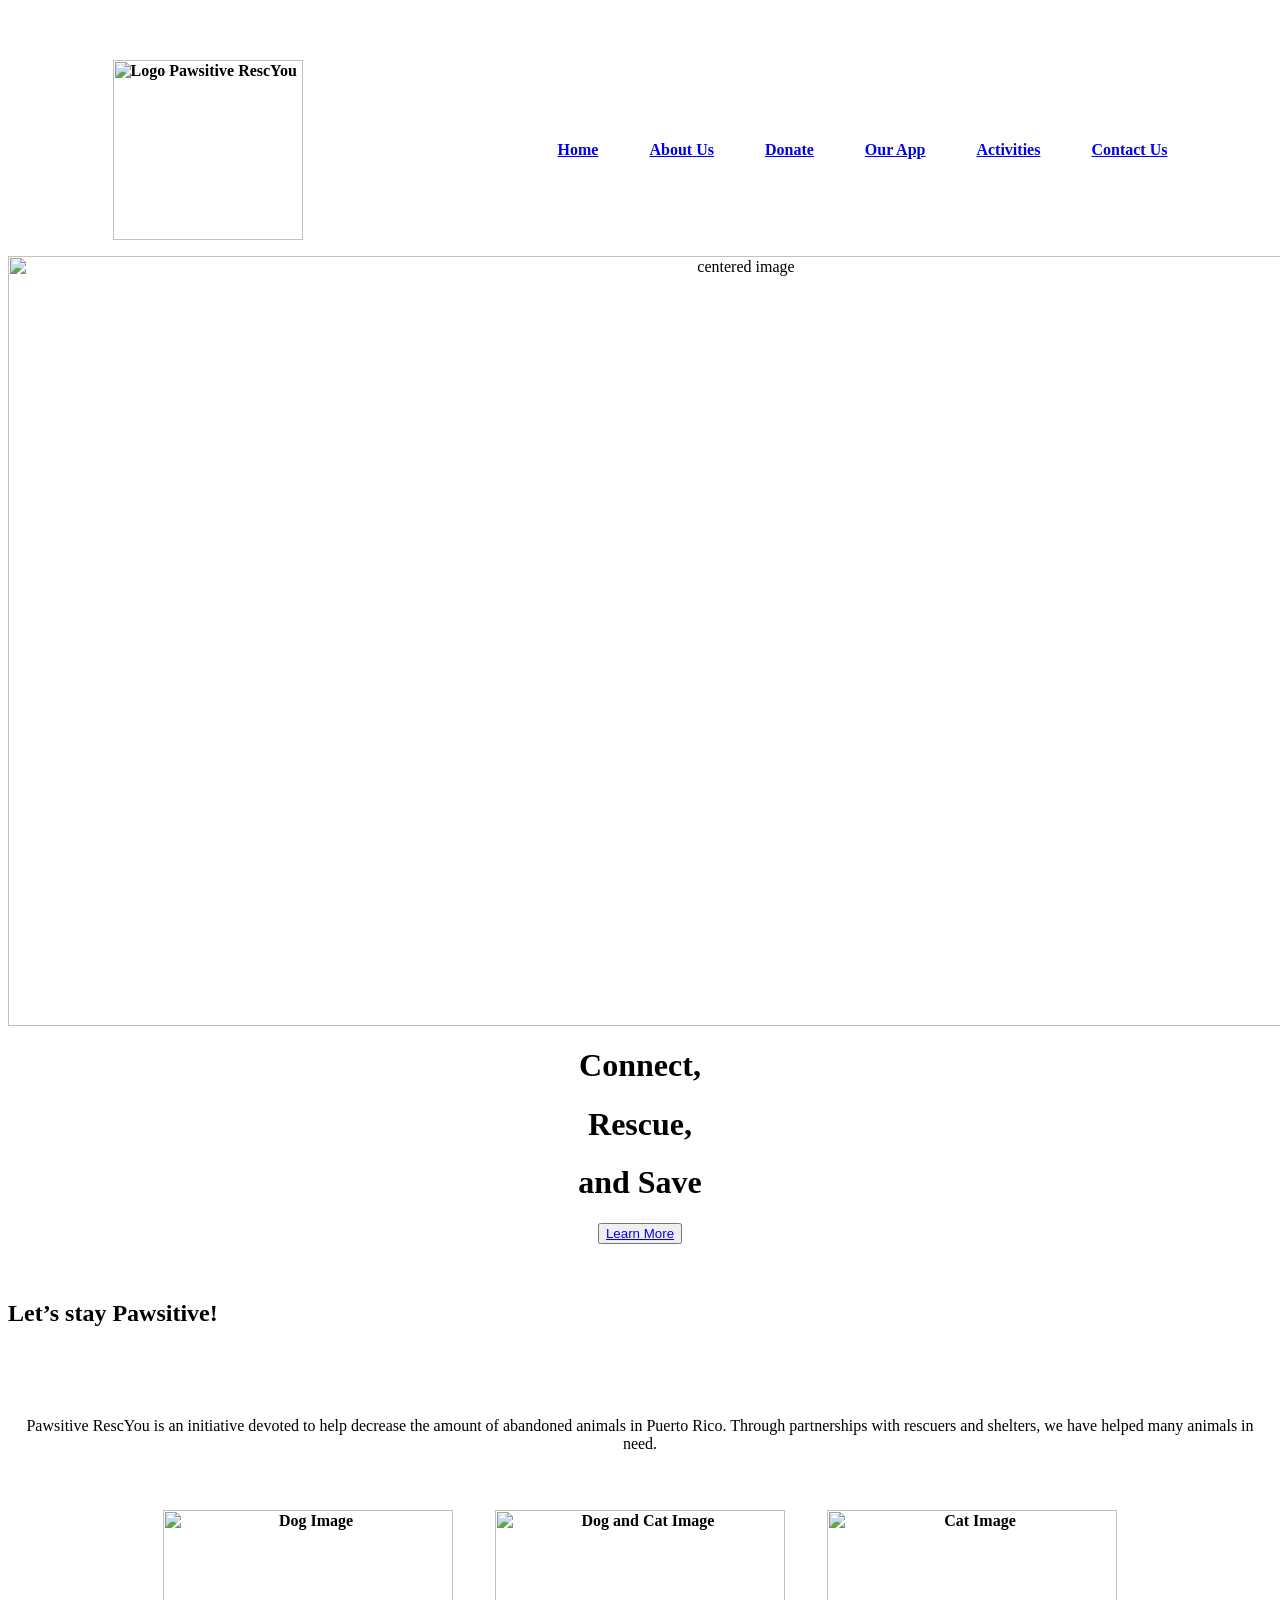
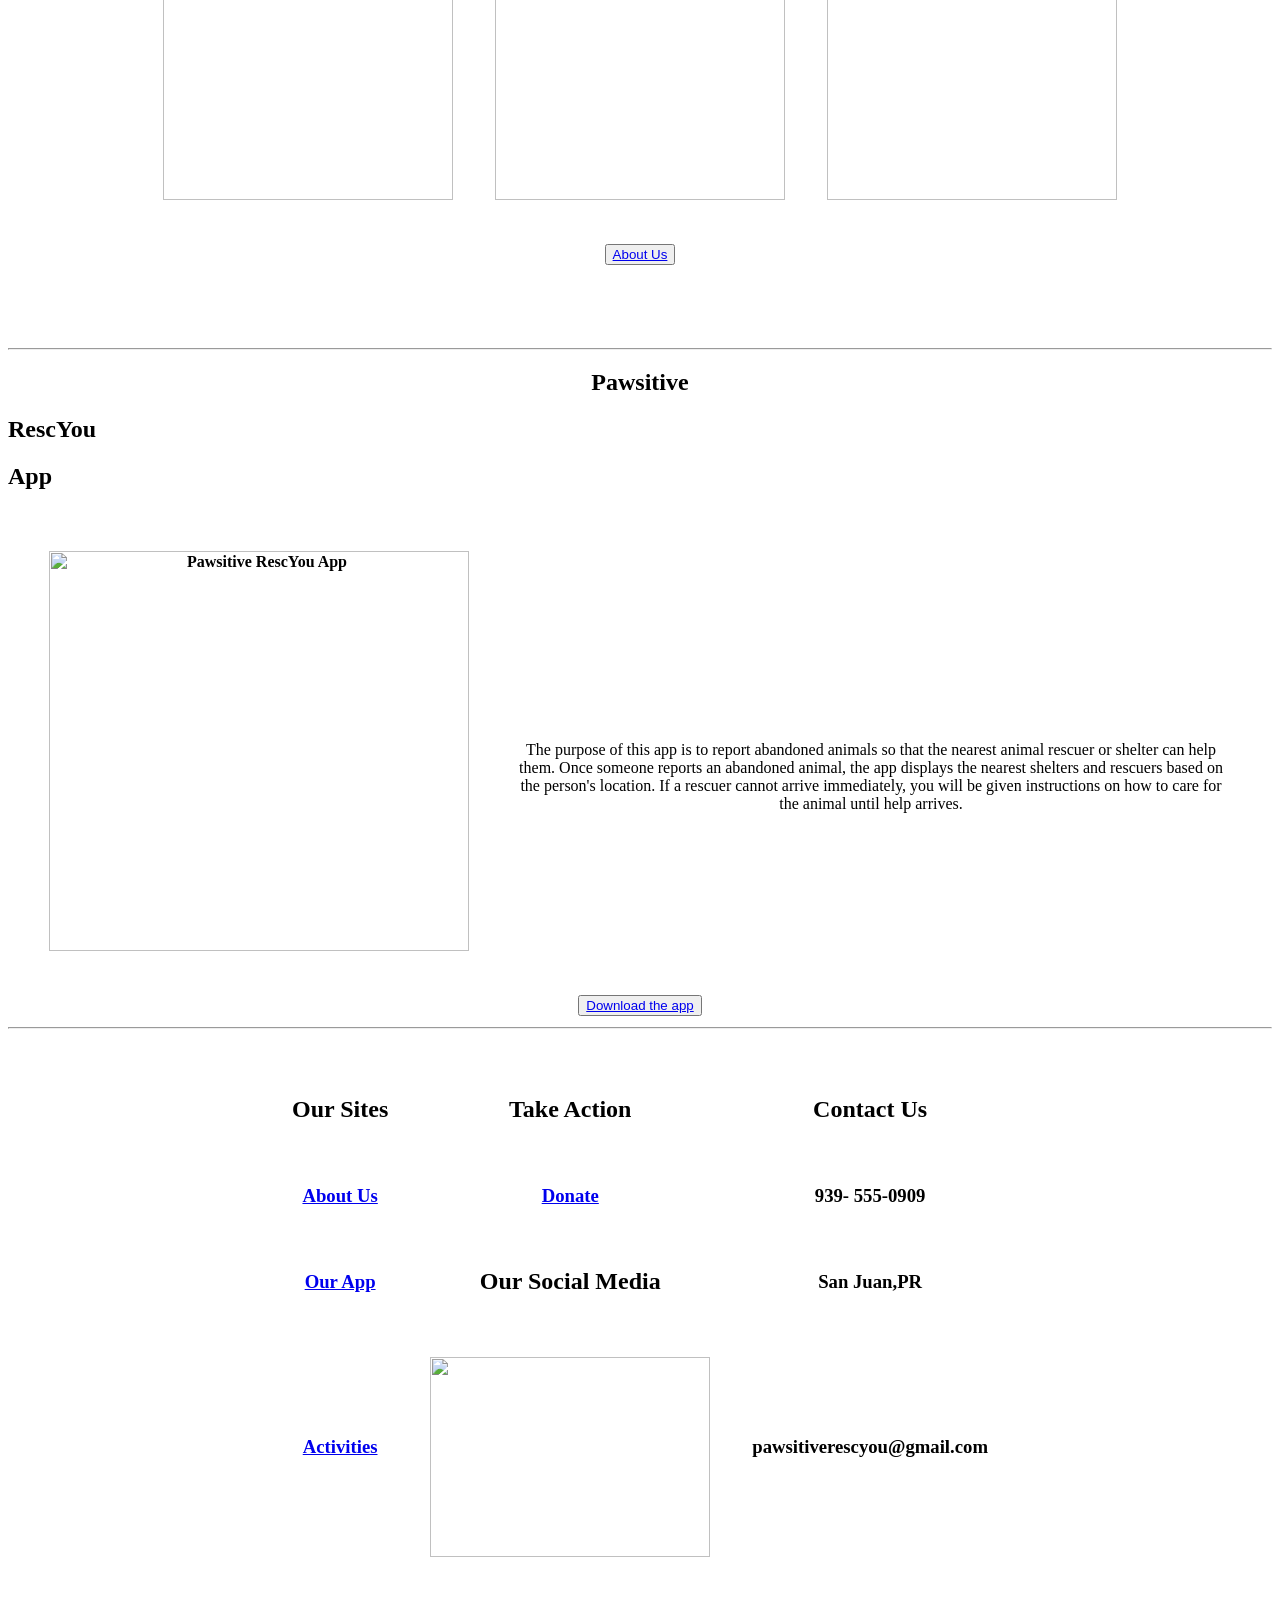
==== index.html @ 74bc8e4b "Rename Pawsitive RescYou/Home.html to index.html" ====
<html>
<head>
<title> Pawsitive RescYou </title>
<link type = "text/CSS" rel = "stylesheet" href = "estiloPawsitive.css" >
</head>
<body>
<br>
<br>

<table id= "navigationbar" align= "center" cellspacing = "15">
<tr>
<!--La barra de navegación -->
<th align = "left" colspan = "20" style= "float: right" > <img src = "Logo PawsitiveRescyou.png" alt = "Logo Pawsitive RescYou" height= "180px" width= "190">
<th> </th>
<th> </th>
<th> </th>
<th> </th>
<th> </th>
<th> </th>
<th> </th>
<th> </th>
<th> </th>
<th> </th>
<th> </th>
<th> </th>
<th> </th>
<th> </th>

<th aligh ="center" colspan = "20">  <a href= "file:///C:/Users/Dianeris/OneDrive%20-%20Universidad%20Del%20Sagrado%20Corazon/Pawsitive%20RescYou/Home.html"> Home </a>  </th> 
<th> </th>
<th> </th>
<th aligh ="center" colspan = "20"> <a href="file:///C:/Users/Dianeris/OneDrive%20-%20Universidad%20Del%20Sagrado%20Corazon/Pawsitive%20RescYou/AboutUs.html"> About Us </a>  </th>
<th> </th>
<th> </th> 
<th aligh ="center" colspan = "20"> <a href="file:///C:/Users/Dianeris/OneDrive%20-%20Universidad%20Del%20Sagrado%20Corazon/Pawsitive%20RescYou/Donate.html"> Donate </a>  </th> 
<th> </th>
<th> </th>
<th aligh ="center" colspan = "20"> <a href= "file:///C:/Users/Dianeris/OneDrive%20-%20Universidad%20Del%20Sagrado%20Corazon/Pawsitive%20RescYou/OurApp.html" > Our App </a> </th>
<th> </th>
<th> </th>
<th aligh ="center" colspan = "20"> <a href= "file:///C:/Users/Dianeris/OneDrive%20-%20Universidad%20Del%20Sagrado%20Corazon/Pawsitive%20RescYou/Activities.html" > Activities </a> </th>
<th> </th>
<th> </th>
<th aligh ="center" colspan = "20"> <a href ="file:///C:/Users/Dianeris/OneDrive%20-%20Universidad%20Del%20Sagrado%20Corazon/Pawsitive%20RescYou/ContactUs.html" > Contact Us </a> </th>


</tr>
</table>

<!--La imagen del centro de la pagina  -->
<center class = "container" >
<img class = "imgOp" src="ImagenHome.jpg" alt="centered image" height="770px" width="1460px">
<h1 class = "seccionConnect" > Connect, </h1>
<h1 class ="seccionRescue" > Rescue, </h1>
<h1 class = "seccionSafe" > and Save </h1>

<button class = "buttonLearn" type="button"> <a href="file:///C:/Users/Dianeris/OneDrive%20-%20Universidad%20Del%20Sagrado%20Corazon/Pawsitive%20RescYou/AboutUs.html"> Learn More </a> </button>
</center>

<br>

<!--La segunda sección de la página web  -->

<br>
<h2 class= "seccionLetStay"> Let’s stay Pawsitive! </h2>
<br>
<br>
<br>
<p align = "center" > Pawsitive RescYou is an initiative devoted to help decrease the amount of abandoned animals in Puerto Rico. Through partnerships with rescuers and shelters, we have helped many animals in need. </p> 

<!--Las tres imágenes de los animales -->
<table  align= "center" cellspacing="40">
<tr>
<th align="center" colspan= "1"> <img src = "Dog.jpg" alt = "Dog Image" height= "290px" width= "290">
</th>
<th align="center" colspan="1"> <img src = "Dog and Cat.jpg" alt = "Dog and Cat Image" height= "290px" width= "290">
</th>
<th align="center" colspan="1"> <img src = "Cat.jpg" alt = "Cat Image" height= "290px" width= "290"> </th>
</tr>
</table>

<table align= "center">
<tr>
<th> <button class = "buttonAbout" type = "button" >  <a href="file:///C:/Users/Dianeris/OneDrive%20-%20Universidad%20Del%20Sagrado%20Corazon/Pawsitive%20RescYou/AboutUs.html"> About Us </a>  </button> </th>
</tr>
</table>


<br>
<br>
<br>
<br>

<hr>

<!--La tercera sección de la pagina en donde se presenta la aplicación Pawsitive RescYou -->
<h2 class= "tituloPawsitive" align = "center"> Pawsitive</h2>
<h2 class= "tituloRescYou" > RescYou </h2>
<h2 class = "tituloAPP" > App </h2>

<table align = center cellspacing = "40" >
<tr>
<th align="center" colspan="1"> <img src = "Pawsitive RescYou App.png" alt = "Pawsitive RescYou App" height= "400px" width= "420"> </th>

<td align = "center" >
<br>
<br>
<p class = "normal" >
The purpose of this app is to report abandoned animals so that the nearest animal rescuer or shelter can help them. Once someone reports an abandoned animal, the app displays the nearest shelters and rescuers based on the person's location. 
If a rescuer cannot arrive immediately, you will be given instructions on how to care for the animal until help arrives. 
</p> 
</td>
</th>
</tr>

<table align= "center">
<tr>
<th> <button class = "buttonAPP" type = "button" >  <a href="file:///C:/Users/Dianeris/OneDrive%20-%20Universidad%20Del%20Sagrado%20Corazon/Pawsitive%20RescYou/AboutUs.html"> Download the app </a>  </button> </th>
</tr>
</table>


<hr>

<!--El menú del final de la pagina  -->
<table align = "center" cellspacing = "40" >

<tr>
<th><h2>Our Sites</h2></th>
<th><h2>Take Action</h2></th>
<th><h2>Contact Us</h2></th>
</tr>

<tr align = "center" ><td><h3><a href="file:///C:/Users/Dianeris/OneDrive%20-%20Universidad%20Del%20Sagrado%20Corazon/Pawsitive%20RescYou/AboutUs.html"> About Us </a> </h3> </td> 
<td align = "center" > <h3> <a href="file:///C:/Users/Dianeris/OneDrive%20-%20Universidad%20Del%20Sagrado%20Corazon/Pawsitive%20RescYou/Donate.html"> Donate </a> </h3> </td> 
<br>
<td align = "center" ><h3> 939- 555-0909 </h3></td>


<tr align = "center" ><td><h3> <a href= "file:///C:/Users/Dianeris/OneDrive%20-%20Universidad%20Del%20Sagrado%20Corazon/Pawsitive%20RescYou/OurApp.html" > Our App </a> </h3> </td>
<td align = "center" ><h2> Our Social Media</h2> </td>
<td align = "center" ><h3> San Juan,PR</h3></td>

<tr align = "center" ><td><h3><a href= "file:///C:/Users/Dianeris/OneDrive%20-%20Universidad%20Del%20Sagrado%20Corazon/Pawsitive%20RescYou/Activities.html" > Activities </a> </h3></td>
<td align = "center"> <img src = "LogosRedes.png" height = "200px" width = "280" > </td>
<td align = "center" ><h3>pawsitiverescyou@gmail.com</h3></td>

</tr>
</table>

</body>
</html>
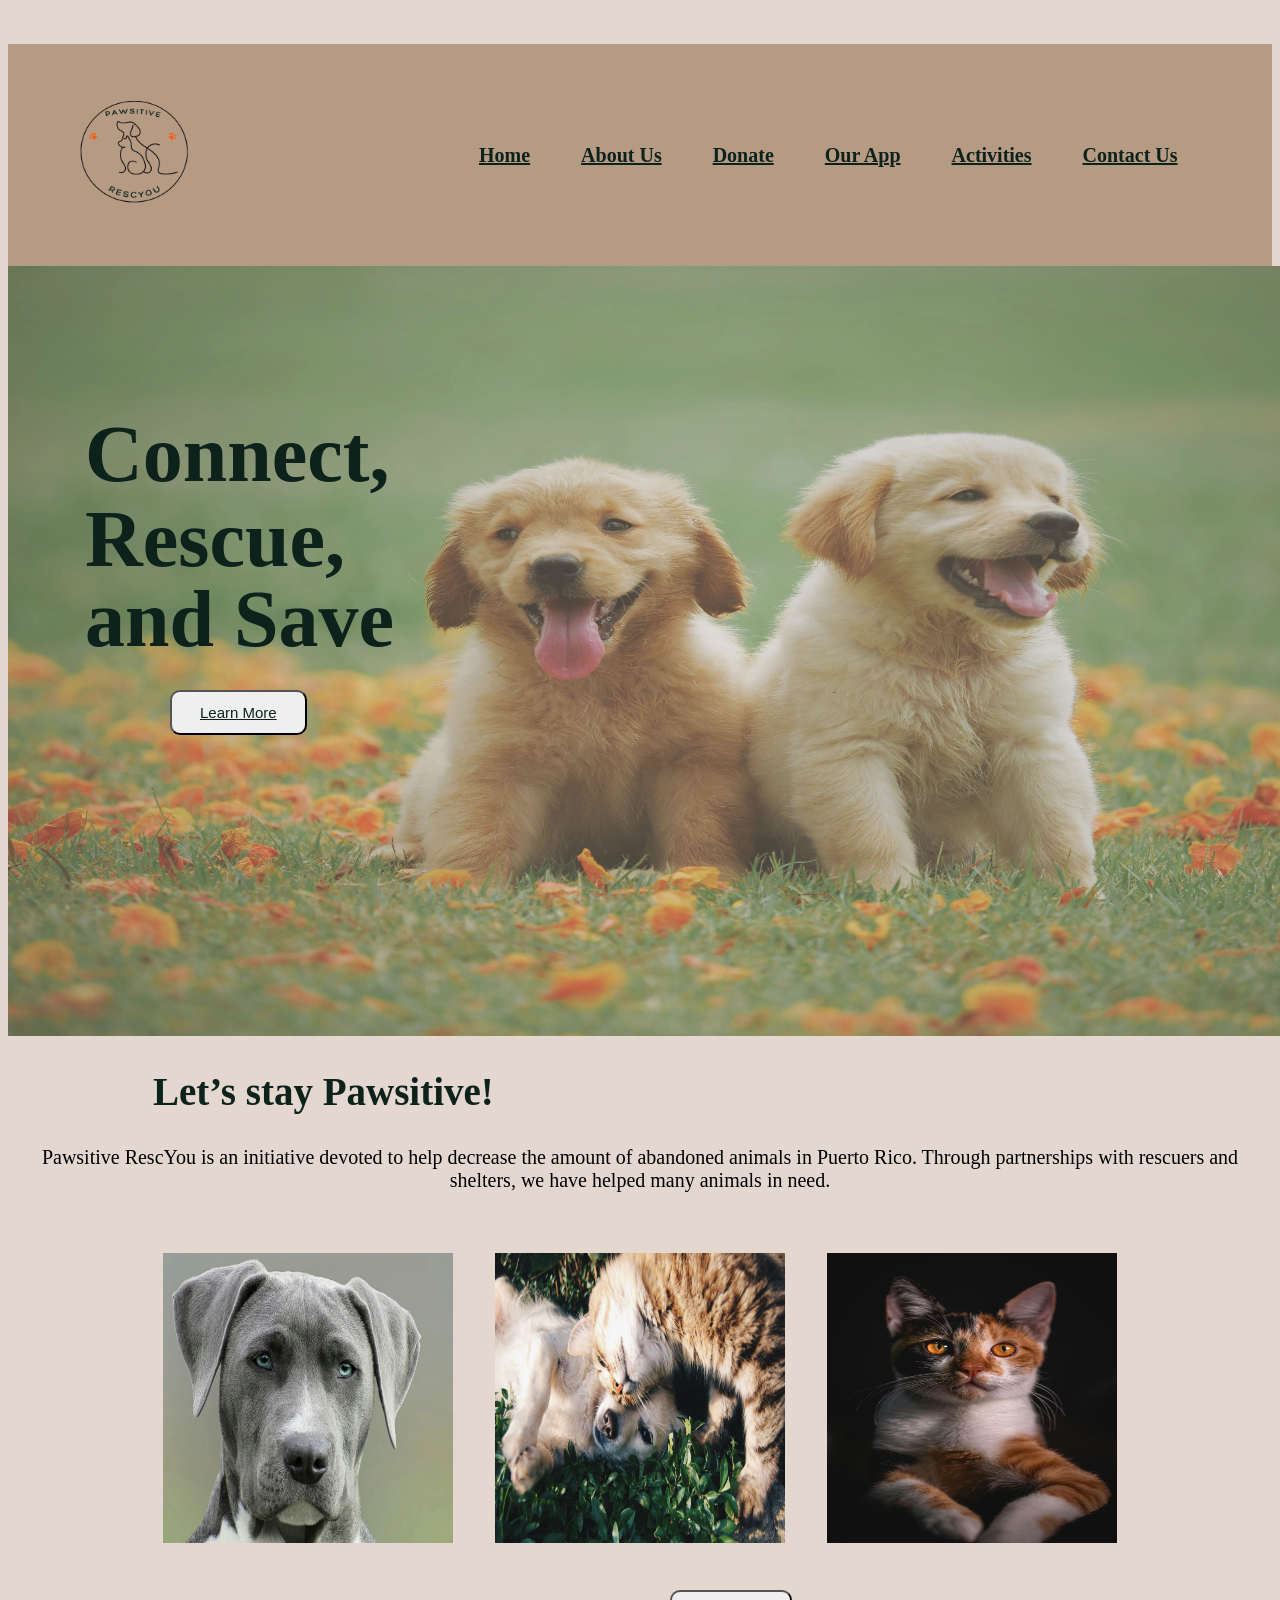
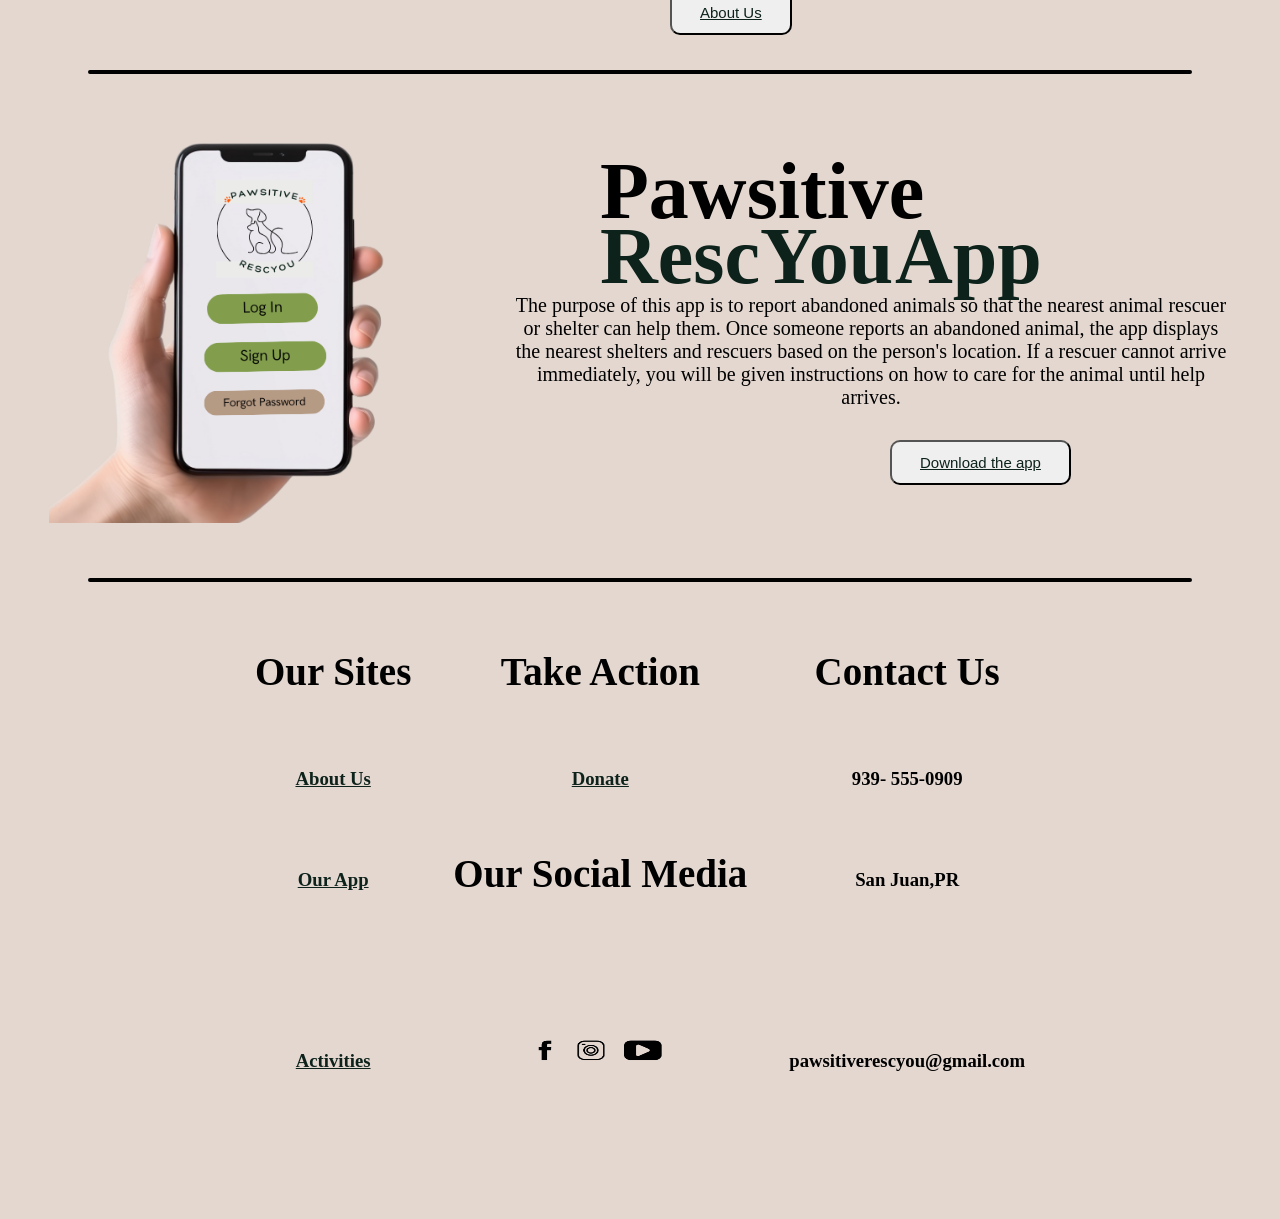
==== commit 91cb50e2: "Añadí nuevamente los archivos debido a un error en el proceso de commit." ====
--- a/index.html
+++ b/index.html
@@ -149,4 +149,4 @@
 </table>
 
 </body>
-</html>
+</html>
--- a/estiloPawsitive.css
+++ b/estiloPawsitive.css
@@ -0,0 +1,169 @@
+/* El color de fondo y la letra que se presentará en la página */
+
+body {
+	font-family:Calibri; background-color: #E3D7D0;
+}
+
+/* El tamaño que establecí para el heading H1.*/	
+
+h1 {
+	font-size: 50px
+}
+
+/* El tamaño que establecí para el heading H2.*/
+
+h2 {
+	font-size: 39px
+}
+
+/* El texto de la tabla se colocará en el centro.*/
+
+table {
+	text-align: center
+}
+		
+/*Representa el color que será colocado en los vinculo. */
+	
+a {
+	color: #0D221B
+}
+
+/* La letra y el tamaño de la letra establecida para los párrafos*/	
+p { 
+	font-size: 20px
+}
+
+/* Requisitos para la barra de navegación.*/
+
+#navigationbar {
+	font-size:20px;
+	display: block;
+	background-color: #B59A84;
+	padding: 5px 10px;
+}
+
+/* Función para las tablas que tiene la letra y tamaño y se tiene que aplicar individualmente a la tabla. */
+#mitabla{
+	font-family:calibri;
+	font-size: 20px
+}
+
+.imgOp {
+	opacity: 0.8
+}
+
+/* Función de la palabra Connect que se encuentra al frente de la imagen del centro de la página.*/
+
+.seccionConnect {
+	position:absolute;
+	top:355px;
+	left:85px;
+	color:  #0D221B;
+	font-size: 80px;
+}
+
+/* Función de la palabra Rescue que se encuentra al frente de la imagen del centro de la página. */
+
+.seccionRescue {
+	position:absolute;
+	top: 440px;
+	left:85px;
+	color: #0D221B;
+	font-size: 80px;
+}
+
+/* Función de la palabra Safe que se encuentra al frente de la imagen del centro de la página. */
+
+.seccionSafe {
+	position:absolute;
+	top: 520px;
+	left:85px;
+	color: #0D221B;
+	font-size: 80px
+}
+
+/* Clase de botón Learn More*/
+
+.buttonLearn {
+	position:absolute;
+	top: 690px;
+	left:170px;
+	border-radius: 10px;
+	padding: 12px 28px;
+	color: #0D221B;
+	font-size: 15px
+}
+/*Coloca el texto Lets Stay Positive en la parte derecha de la página.*/
+
+.seccionLetStay {
+	position:absolute;
+	top: 1025px;
+	left:125px;
+	border: 10px;
+	padding: 12px 28px;
+	color: #0D221B;
+	font-size: 39px
+}
+
+/* Clase de botón About Us */
+
+.buttonAbout {
+	position:absolute;
+	top: 1590px;
+	left:670px;
+	border-radius: 10px;
+	padding: 12px 28px;
+	color: #0D221B;
+	font-size: 15px
+}
+
+/* Clase hr que hace mas grande la linea negra */
+
+hr {
+	border: 2px solid black;
+	width: 1100px;
+	border-radius: 10px;
+}
+
+/* Titulo de Pawsitive RescYou App */
+.tituloPawsitive {
+	position:absolute;
+	top: 1680px;
+	left:600px;
+	border: 20px;
+	font-size:80px;
+}
+
+/* Titulo de Pawsitive RescYou App */
+.tituloRescYou {
+	position:absolute;
+	top:1745px;
+	left:600px;
+	color:  #0D221B;
+	font-size: 80px;
+}
+
+/* Titulo de Pawsitive RescYou App */
+.tituloAPP {
+	position:absolute;
+	top:1745px;
+	left:895px;
+	color:  #0D221B;
+	font-size: 80px;
+}
+
+/* Buton download APP*/
+.buttonAPP {
+	position:absolute;
+	top: 2040px;
+	left:890px;
+	border-radius: 10px;
+	padding: 12px 28px;
+	color: orange;
+	font-size: 15px;
+}
+
+
+	
+	
+	
